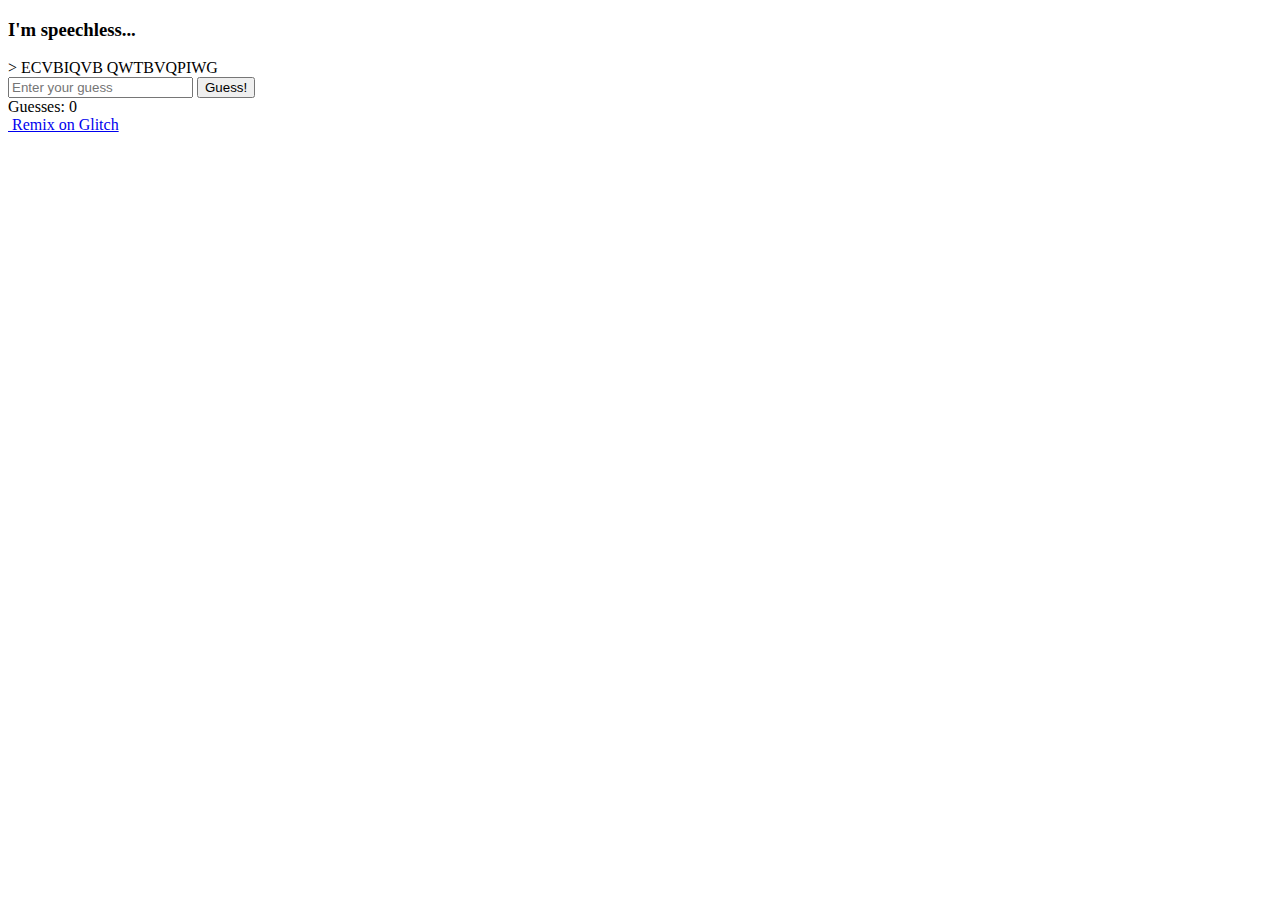
==== game.html @ d13089cc "🐾⛩ Checkpoint ./game.html:37674724/700 ./script.js:37674724/537" ====
<!DOCTYPE html>
<html lang="en">
  <head>
    <meta charset="utf-8" />
    <meta name="viewport" content="width=device-width, initial-scale=1" />
    <link rel="icon" href="https://glitch.com/favicon.ico" />

    <title>Hello World!</title>

    <!-- The website stylesheet -->
    <link rel="stylesheet" href="/style.css" />

    <!-- The website JavaScript file -->
    <script src="/script.js" defer></script>
  </head>

  <body>
    <div class="wrapper">
      <div class="content" role="main">
        <h3 class="title" id="theme"></h3>
        <div class="intro-block" align="left">
          <div style="display: inline">></div>
          <div style="display: inline" id="cyphertext"></div>
        </div>
        
        <div>
        <input type="text" id="answer" placeholder="Enter your guess" style="display: inline"/>
          <button style="display: inline" id="guess" onclick="guess()">Guess!</button>
        </div>
        
        <dialog id="winDialog">
          <h2>
            Congratulations!
          </h2>
          <p>
            You got it right in <span id="res"></span> attempts!<br>
            <i>Press 'Esc' to close this dialog, or refresh question</i>
          </p>
          <a href="game.html">
          <button>
            Refresh question
          </button>
        </a>
        </dialog>
  
        <div>
          Guesses: <span id="guesses"></span>
        </div>
        
      </div>
    </div>

    <!-- The footer holds our remix button — you can keep or delete it ✂ -->
    <footer class="footer">
      <div class="links"></div>
      <a
        class="btn--remix"
        target="_top"
        href="https://glitch.com/edit/#!/remix/glitch-hello-website"
      >
        <img
          src="https://cdn.glitch.com/605e2a51-d45f-4d87-a285-9410ad350515%2FLogo_Color.svg?v=1618199565140"
          alt=""
        />
        Remix on Glitch
      </a>
    </footer>
  </body>
</html>
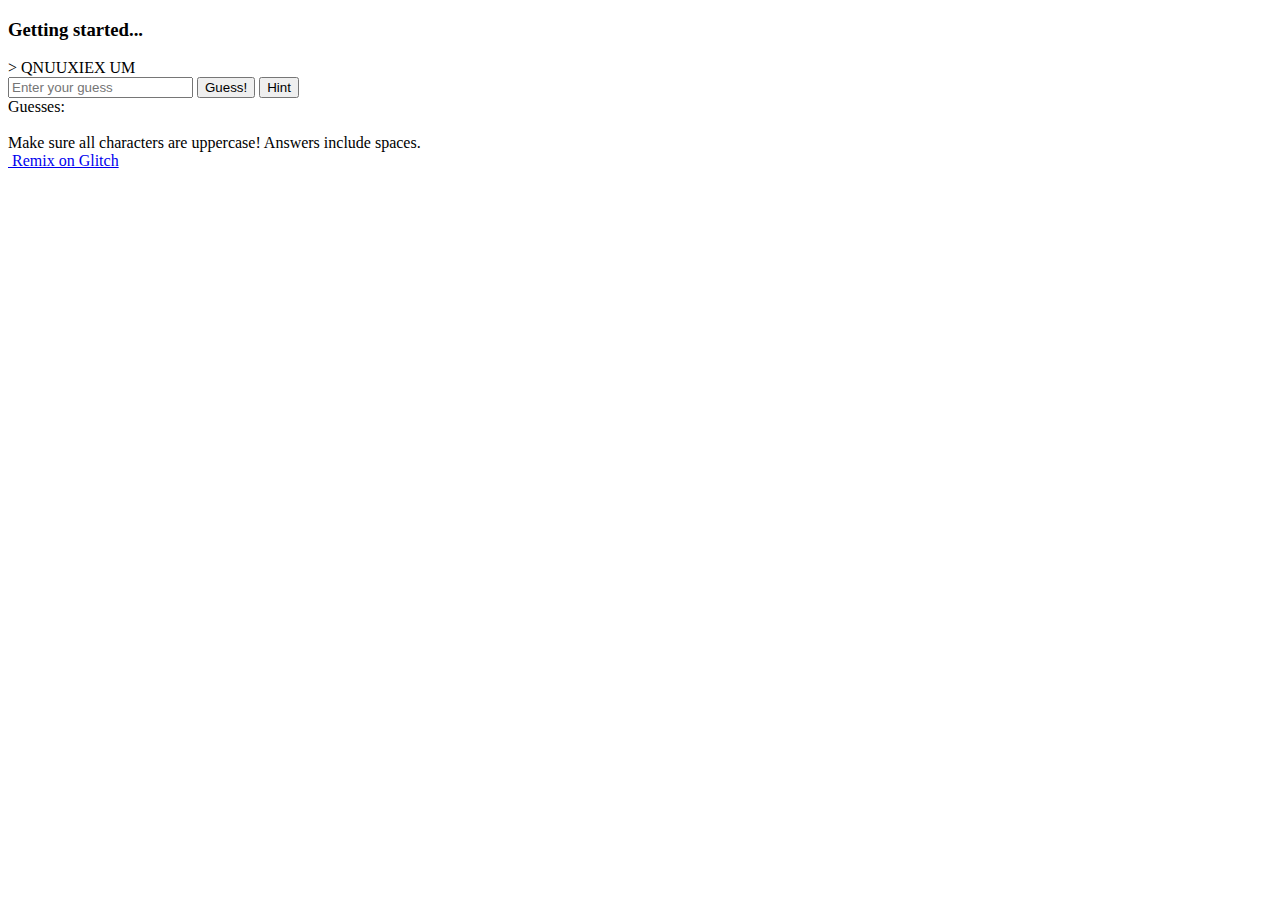
==== commit beb99053: "🐁⛰ Checkpoint ./game.html:37674724/5421 ./script.js:37674724/3540" ====
--- a/game.html
+++ b/game.html
@@ -22,31 +22,54 @@
           <div style="display: inline">></div>
           <div style="display: inline" id="cyphertext"></div>
         </div>
-        
+
         <div>
-        <input type="text" id="answer" placeholder="Enter your guess" style="display: inline"/>
-          <button style="display: inline" id="guess" onclick="guess()">Guess!</button>
+          <input
+            type="text"
+            id="answer"
+            placeholder="Enter your guess"
+            style="display: inline"
+          />
+          <button style="display: inline" id="guess" onclick="guess()">
+            Guess!
+          </button>
+          <button style="display: inline" id="hint" onclick="hint()">
+            Hint
+          </button>
         </div>
-        
+
         <dialog id="winDialog">
-          <h2>
-            Congratulations!
-          </h2>
+          <h2>Congratulations!</h2>
           <p>
-            You got it right in <span id="res"></span> attempts!<br>
+            You got it right in <span id="res"></span> guesses!<br />
             <i>Press 'Esc' to close this dialog, or refresh question</i>
           </p>
           <a href="game.html">
-          <button>
-            Refresh question
-          </button>
-        </a>
+            <button>Refresh question</button>
+          </a>
         </dialog>
-  
+        
+        <dialog id="hintDialog">
+          <h2>General hints</h2>
+          <p>
+            <ul>
+              <li>Look at the header for clues</li>
+              <li>All cyphertexts translate to a common phrase or an english idiom</li>
+              <li>Try to identify which could be spaces! If not, try look for double letters.</li>
+            </ul>
+            <i>Press 'Esc' to close this dialog, or refresh question</i>
+          </p>
+          <button onclick="sp-hints()">Specific hints</button>
+        
+          <p id="sp-hints"></p>
+        </dialog>
+
         <div>
           Guesses: <span id="guesses"></span>
+          <br />
+          <br />
+          Make sure all characters are uppercase! Answers include spaces.
         </div>
-        
       </div>
     </div>
 
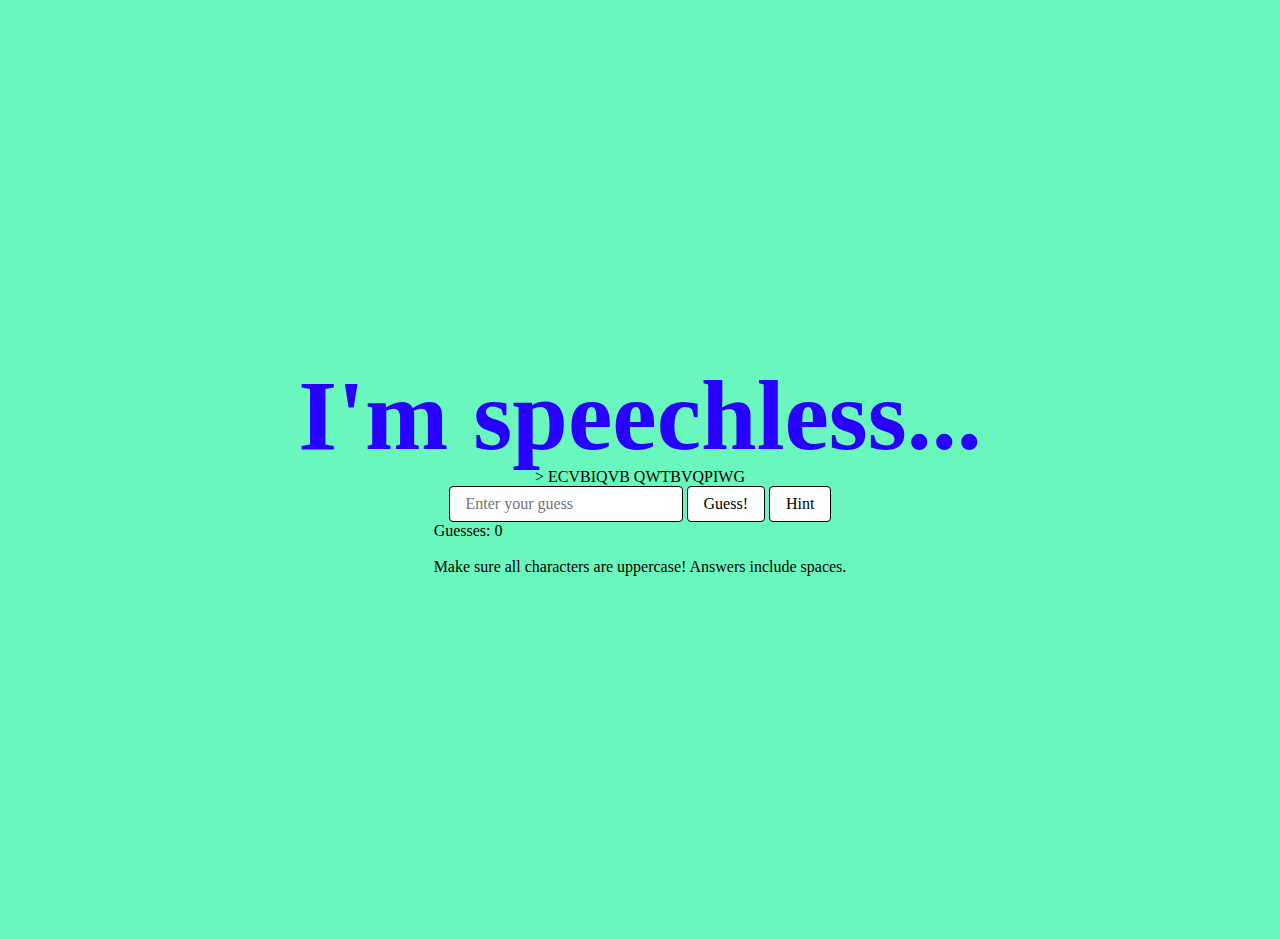
==== commit 6954a648: "🙅🍘 Checkpoint ./script.js:37674724/4193 ./game.html:37674724/640 ./index.html:37674724/506 ./style.c" ====
--- a/game.html
+++ b/game.html
@@ -20,7 +20,7 @@
         <h3 class="title" id="theme"></h3>
         <div class="intro-block" align="left">
           <div style="display: inline">></div>
-          <div style="display: inline" id="cyphertext"></div>
+          <div style="display: inline" id="ciphertext"></div>
         </div>
 
         <div>
@@ -54,14 +54,14 @@
           <p>
             <ul>
               <li>Look at the header for clues</li>
-              <li>All cyphertexts translate to a common phrase or an english idiom</li>
+              <li>All ciphertexts translate to a common phrase or an english idiom</li>
               <li>Try to identify which could be spaces! If not, try look for double letters.</li>
             </ul>
             <i>Press 'Esc' to close this dialog, or refresh question</i>
           </p>
-          <button onclick="sp-hints()">Specific hints</button>
+          <button onclick="sp_hint()">Specific hints</button>
         
-          <p id="sp-hints"></p>
+          <p id="sp-hint" style="display: none"></p>
         </dialog>
 
         <div>
@@ -72,21 +72,5 @@
         </div>
       </div>
     </div>
-
-    <!-- The footer holds our remix button — you can keep or delete it ✂ -->
-    <footer class="footer">
-      <div class="links"></div>
-      <a
-        class="btn--remix"
-        target="_top"
-        href="https://glitch.com/edit/#!/remix/glitch-hello-website"
-      >
-        <img
-          src="https://cdn.glitch.com/605e2a51-d45f-4d87-a285-9410ad350515%2FLogo_Color.svg?v=1618199565140"
-          alt=""
-        />
-        Remix on Glitch
-      </a>
-    </footer>
   </body>
 </html>
--- a/style.css
+++ b/style.css
@@ -0,0 +1,198 @@
+/******************************************************************************
+START Glitch hello-app default styles
+
+The styles in this section do some minimal CSS resets, set default fonts and 
+colors, and handle the layout for our footer and "Remix on Glitch" button. If
+you're new to CSS they may seem a little complicated, but you can scroll down
+to this section's matching END comment to see page-specific styles.
+******************************************************************************/
+
+
+/* 
+  The style rules specify elements by type and by attributes such as class and ID
+  Each section indicates an element or elements, then lists the style properties to apply
+  See if you can cross-reference the rules in this file with the elements in index.html
+*/
+
+/* Our default values set as CSS variables */
+:root {
+  --color-bg: #69F7BE;
+  --color-text-main: #000000;
+  --color-text-header: #2800FF;
+  --color-primary: #FFFF00;
+  --wrapper-height: 87vh;
+  --image-max-width: 300px;
+  --image-margin: 3rem;
+  --font-family: "HK Grotesk";
+  --font-family-header: "HK Grotesk";
+}
+
+/* Basic page style resets */
+* {
+  box-sizing: border-box;
+}
+[hidden] {
+  display: none !important;
+}
+
+/* Import fonts */
+@font-face {
+  font-family: HK Grotesk;
+  src: url("https://cdn.glitch.me/605e2a51-d45f-4d87-a285-9410ad350515%2FHKGrotesk-Regular.otf?v=1603136326027")
+    format("opentype");
+}
+@font-face {
+  font-family: HK Grotesk;
+  font-weight: bold;
+  src: url("https://cdn.glitch.me/605e2a51-d45f-4d87-a285-9410ad350515%2FHKGrotesk-Bold.otf?v=1603136323437")
+    format("opentype");
+}
+
+/* Our remix on glitch button */
+.btn--remix {
+  font-family: HK Grotesk;
+  padding: 0.75rem 1rem;
+  font-size: 1.1rem;
+  line-height: 1rem;
+  font-weight: 500;
+  height: 2.75rem;
+  align-items: center;
+  cursor: pointer;
+  background: #FFFFFF;
+  border: 1px solid #000000;
+  box-sizing: border-box;
+  border-radius: 4px;
+  text-decoration: none;
+  color: #000;
+  white-space: nowrap;
+  margin-left: auto;
+}
+.btn--remix img {
+  margin-right: 0.5rem;
+}
+.btn--remix:hover {
+  background-color: #D0FFF1;
+}
+
+/* Navigation grid */
+.footer {
+  display: flex;
+  justify-content: space-between;
+  margin: 1rem auto 0;
+  padding: 1rem 0 0.75rem 0;
+  width: 100%;
+  flex-wrap: wrap;
+  border-top: 4px solid #fff;
+}
+
+.footer a:not(.btn--remix):link,
+a:not(.btn--remix):visited {
+  font-family: HK Grotesk;
+  font-style: normal;
+  font-weight: normal;
+  font-size: 1.1rem;
+  color: #000;
+  text-decoration: none;
+  border-style: none;
+}
+.footer a:hover {
+  background: var(--color-primary);
+}
+
+.footer .links {
+  padding: 0.5rem 1rem 1.5rem;
+  white-space: nowrap;
+}
+
+.divider {
+  padding: 0 1rem;
+}
+/******************************************************************************
+END Glitch hello-app default styles
+******************************************************************************/
+
+body {
+  padding: 70px 0;
+  
+  font-family: HK Grotesk;
+  background-color: var(--color-bg);
+}
+
+/* Page structure */
+.wrapper {
+  min-height: var(--wrapper-height);
+  display: grid;
+  place-items: center;
+  margin: 0 1rem;
+}
+.content {
+  display: flex;
+  flex-direction: column;
+  align-items: center;
+  justify-content: center;
+}
+
+/* Very light scaling for our illustration */
+.title {
+  color: var(--color-text-header);
+  font-family: HK Grotesk;
+  font-style: normal;
+  font-weight: bold;
+  font-size: 100px;
+  line-height: 105%;
+  margin: 0;
+}
+
+/* Very light scaling for our illustration */
+.illustration {
+  max-width: 100%;
+  max-height: var(--image-max-width);
+  margin-top: var(--image-margin);
+}
+
+/* Instructions */
+.instructions {
+  margin: 1rem auto 0;
+}
+
+/* Button - Add it from the README instructions */
+button,
+input {
+  font-family: inherit;
+  font-size: 100%;
+  background: #FFFFFF;
+  border: 1px solid #000000;
+  box-sizing: border-box;
+  border-radius: 4px;
+  padding: 0.5rem 1rem;
+  transition: 500ms;
+}
+
+/* Subheading */
+h2 {
+  color: var(--color-text-header);
+}
+
+/* Interactive image */
+.illustration:active {
+  transform: translateY(5px);
+}
+
+/* Button dip
+- Toggling this class on and off will move it down and up again
+- The button transition property above determines the speed of the translate (500ms)
+*/
+.dipped {
+  transform: translateY(5px);
+}
+
+/* Links that open files in the editor */
+.fileopener {
+  cursor:pointer;
+  font-weight:bold;
+  border-bottom:3px solid var(--color-primary);
+  color: var(--color-secondary);
+}
+.fileopener:hover {
+  border-bottom:3px solid var(--color-secondary);
+}
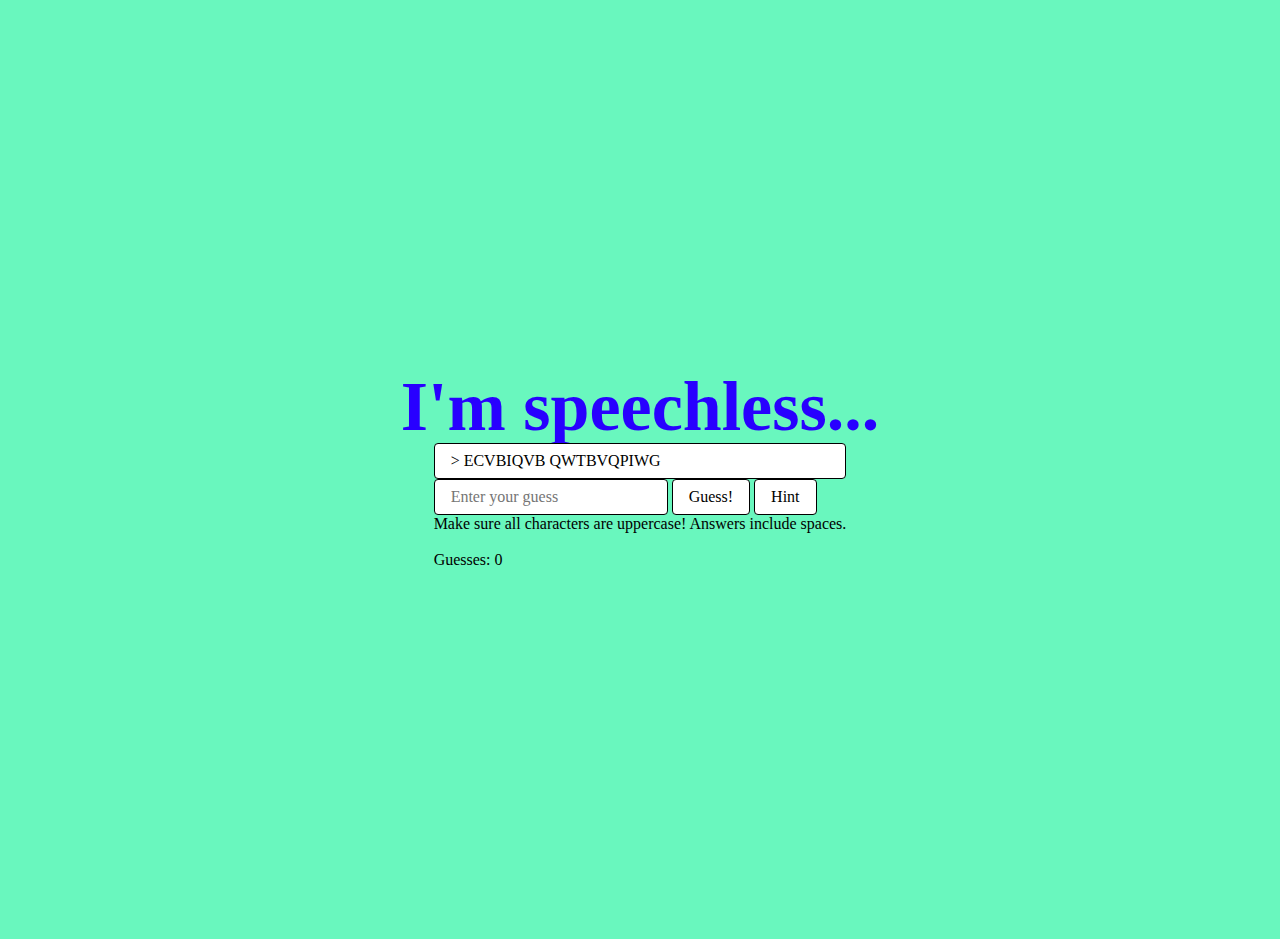
==== commit 849a5883: "🏛😇 Checkpoint ./style.css:37674724/1136 ./index.html:37674724/1415 ./game.html:37674724/6656" ====
--- a/game.html
+++ b/game.html
@@ -17,27 +17,38 @@
   <body>
     <div class="wrapper">
       <div class="content" role="main">
-        <h3 class="title" id="theme"></h3>
-        <div class="intro-block" align="left">
-          <div style="display: inline">></div>
-          <div style="display: inline" id="ciphertext"></div>
+        <h3 class="title-q" id="theme"></h3>
+        <!-- FORM -->
+        <div>
+          <!-- Q -->
+          <div class="intro-block">
+            <div style="display: inline">></div>
+            <div style="display: inline" id="ciphertext"></div>
+          </div>
+          <!-- A -->
+          <div>
+            <input
+              type="text"
+              id="answer"
+              placeholder="Enter your guess"
+              style="display: inline"
+            />
+            <button style="display: inline" id="guess" onclick="guess()">
+              Guess!
+            </button>
+            <button style="display: inline" id="hint" onclick="hint()">
+              Hint
+            </button>
+          </div>
+          <!-- X -->
+          <div>
+            Make sure all characters are uppercase! Answers include spaces.
+            <br /><br />
+            Guesses: <span id="guesses"></span>
+          </div>
         </div>
-
-        <div>
-          <input
-            type="text"
-            id="answer"
-            placeholder="Enter your guess"
-            style="display: inline"
-          />
-          <button style="display: inline" id="guess" onclick="guess()">
-            Guess!
-          </button>
-          <button style="display: inline" id="hint" onclick="hint()">
-            Hint
-          </button>
-        </div>
-
+        
+        <!-- DIALOGS -->
         <dialog id="winDialog">
           <h2>Congratulations!</h2>
           <p>
@@ -48,28 +59,26 @@
             <button>Refresh question</button>
           </a>
         </dialog>
-        
+
         <dialog id="hintDialog">
           <h2>General hints</h2>
-          <p>
-            <ul>
-              <li>Look at the header for clues</li>
-              <li>All ciphertexts translate to a common phrase or an english idiom</li>
-              <li>Try to identify which could be spaces! If not, try look for double letters.</li>
-            </ul>
-            <i>Press 'Esc' to close this dialog, or refresh question</i>
-          </p>
+          <ul>
+            <li>Look at the header for clues</li>
+            <li>
+              All ciphertexts translate to a common phrase or an english idiom
+            </li>
+            <li>
+              Try to identify which could be spaces! If not, try look for double
+              letters.
+            </li>
+          </ul>
+          <i>Press 'Esc' to close this dialog, or refresh question</i>
+          <br /><br />
           <button onclick="sp_hint()">Specific hints</button>
-        
+
           <p id="sp-hint" style="display: none"></p>
         </dialog>
-
-        <div>
-          Guesses: <span id="guesses"></span>
-          <br />
-          <br />
-          Make sure all characters are uppercase! Answers include spaces.
-        </div>
+        
       </div>
     </div>
   </body>
--- a/style.css
+++ b/style.css
@@ -113,9 +113,12 @@
 
 body {
   padding: 70px 0;
-  
   font-family: HK Grotesk;
   background-color: var(--color-bg);
+}
+
+div {
+  text-align: left;
 }
 
 /* Page structure */
@@ -143,6 +146,16 @@
   margin: 0;
 }
 
+.title-q {
+  color: var(--color-text-header);
+  font-family: HK Grotesk;
+  font-style: normal;
+  font-weight: bold;
+  font-size: 70px;
+  line-height: 105%;
+  margin: 0;
+}
+
 /* Very light scaling for our illustration */
 .illustration {
   max-width: 100%;
@@ -153,6 +166,19 @@
 /* Instructions */
 .instructions {
   margin: 1rem auto 0;
+}
+
+/* Intro block */
+.intro-block {
+  font-family: Consolas;
+  font-size: 100%;
+  background: #FFFFFF;
+  border: 1px solid #000000;
+  box-sizing: border-box;
+  border-radius: 4px;
+  padding: 0.5rem 1rem;
+  transition: 500ms;
+  width: 50 vw
 }
 
 /* Button - Add it from the README instructions */
@@ -171,28 +197,4 @@
 /* Subheading */
 h2 {
   color: var(--color-text-header);
-}
-
-/* Interactive image */
-.illustration:active {
-  transform: translateY(5px);
-}
-
-/* Button dip
-- Toggling this class on and off will move it down and up again
-- The button transition property above determines the speed of the translate (500ms)
-*/
-.dipped {
-  transform: translateY(5px);
-}
-
-/* Links that open files in the editor */
-.fileopener {
-  cursor:pointer;
-  font-weight:bold;
-  border-bottom:3px solid var(--color-primary);
-  color: var(--color-secondary);
-}
-.fileopener:hover {
-  border-bottom:3px solid var(--color-secondary);
-}
+}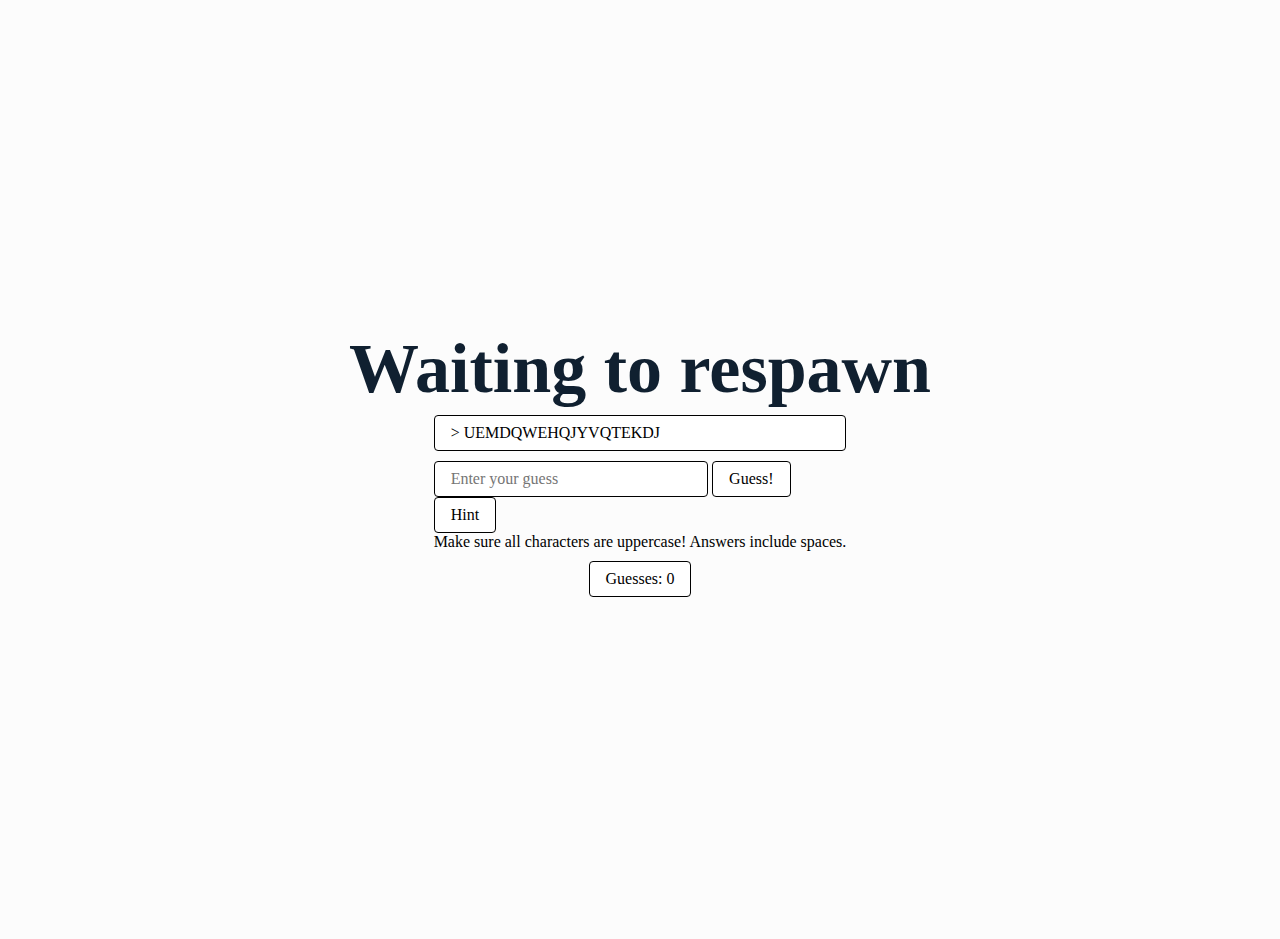
==== commit d2c709e2: "🖼☕️ Checkpoint ./game.html:37674724/283 ./style.css:37674724/563" ====
--- a/game.html
+++ b/game.html
@@ -17,7 +17,7 @@
   <body>
     <div class="wrapper">
       <div class="content" role="main">
-        <h3 class="title-q" id="theme"></h3>
+        <h1 class="title-q" id="theme"></h1>
         <!-- FORM -->
         <div>
           <!-- Q -->
@@ -26,7 +26,7 @@
             <div style="display: inline" id="ciphertext"></div>
           </div>
           <!-- A -->
-          <div>
+          <div class="ans-block">
             <input
               type="text"
               id="answer"
@@ -43,9 +43,11 @@
           <!-- X -->
           <div>
             Make sure all characters are uppercase! Answers include spaces.
-            <br /><br />
-            Guesses: <span id="guesses"></span>
           </div>
+        </div>
+        
+        <div class="guess-block">
+          Guesses: <span id="guesses"></span>
         </div>
         
         <!-- DIALOGS -->
--- a/style.css
+++ b/style.css
@@ -16,10 +16,10 @@
 
 /* Our default values set as CSS variables */
 :root {
-  --color-bg: #69F7BE;
-  --color-text-main: #000000;
-  --color-text-header: #2800FF;
-  --color-primary: #FFFF00;
+  --color-bg: #FCFCFC;
+  --color-text-main: #102030;
+  --color-text-header: #102030;
+  --color-primary: #102030;
   --wrapper-height: 87vh;
   --image-max-width: 300px;
   --image-margin: 3rem;
@@ -115,6 +115,7 @@
   padding: 70px 0;
   font-family: HK Grotesk;
   background-color: var(--color-bg);
+  text: var(--color-text-main);
 }
 
 div {
@@ -177,8 +178,26 @@
   box-sizing: border-box;
   border-radius: 4px;
   padding: 0.5rem 1rem;
-  transition: 500ms;
-  width: 50 vw
+  width: 100%;
+  margin: 10px 0
+}
+
+.ans-block {
+  width: 100%
+}
+
+.ans-block input {
+  width: 66.5%
+}
+
+.guess-block{
+  font-size: 100%;
+  background: #FFFFFF;
+  border: 1px solid #000000;
+  box-sizing: border-box;
+  border-radius: 4px;
+  padding: 0.5rem 1rem;
+  margin: 10px
 }
 
 /* Button - Add it from the README instructions */
@@ -191,7 +210,6 @@
   box-sizing: border-box;
   border-radius: 4px;
   padding: 0.5rem 1rem;
-  transition: 500ms;
 }
 
 /* Subheading */
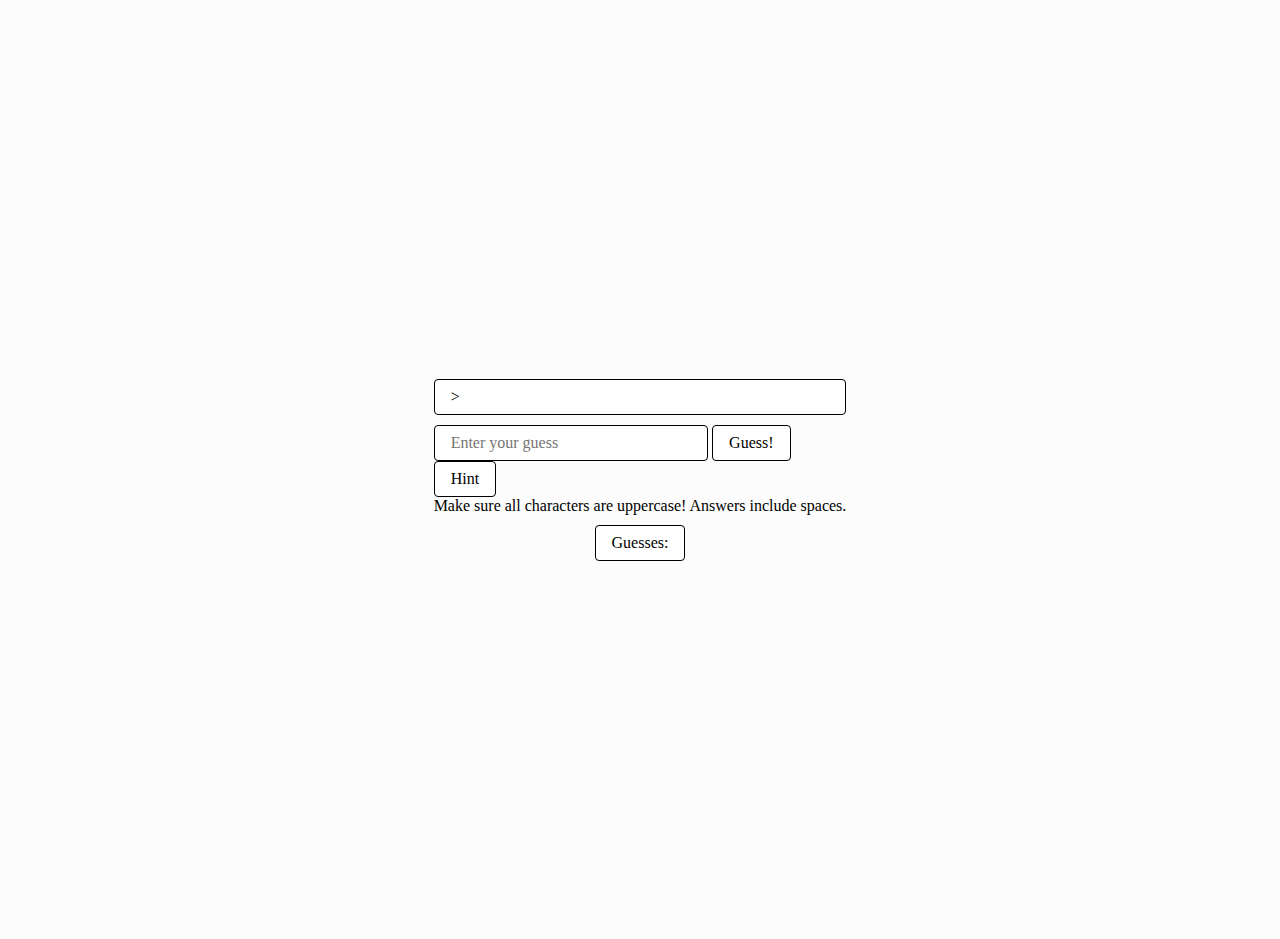
==== commit 89b3f8ab: "🦂🌾 Checkpoint ./index.html:37674724/1536 ./style.css:37674724/8258 ./script.js:37674724/953 ./game.h" ====
--- a/game.html
+++ b/game.html
@@ -57,8 +57,7 @@
             You got it right in <span id="res"></span> guesses!<br />
             <i>Press 'Esc' to close this dialog, or refresh question</i>
           </p>
-          <a href="game.html">
-            <button>Refresh question</button>
+          <a href="game.html" style="text-decoration: none;">Refresh question
           </a>
         </dialog>
 
--- a/style.css
+++ b/style.css
@@ -7,7 +7,6 @@
 to this section's matching END comment to see page-specific styles.
 ******************************************************************************/
 
-
 /* 
   The style rules specify elements by type and by attributes such as class and ID
   Each section indicates an element or elements, then lists the style properties to apply
@@ -16,15 +15,15 @@
 
 /* Our default values set as CSS variables */
 :root {
-  --color-bg: #FCFCFC;
+  --color-bg: #fcfcfc;
   --color-text-main: #102030;
-  --color-text-header: #102030;
+  --color-text-header: #0f3b66;
   --color-primary: #102030;
   --wrapper-height: 87vh;
   --image-max-width: 300px;
   --image-margin: 3rem;
   --font-family: "HK Grotesk";
-  --font-family-header: "HK Grotesk";
+  --font-family-header: "Consolas";
 }
 
 /* Basic page style resets */
@@ -58,7 +57,7 @@
   height: 2.75rem;
   align-items: center;
   cursor: pointer;
-  background: #FFFFFF;
+  background: #ffffff;
   border: 1px solid #000000;
   box-sizing: border-box;
   border-radius: 4px;
@@ -71,49 +70,16 @@
   margin-right: 0.5rem;
 }
 .btn--remix:hover {
-  background-color: #D0FFF1;
+  background-color: #d0fff1;
 }
 
-/* Navigation grid */
-.footer {
-  display: flex;
-  justify-content: space-between;
-  margin: 1rem auto 0;
-  padding: 1rem 0 0.75rem 0;
-  width: 100%;
-  flex-wrap: wrap;
-  border-top: 4px solid #fff;
-}
-
-.footer a:not(.btn--remix):link,
-a:not(.btn--remix):visited {
-  font-family: HK Grotesk;
-  font-style: normal;
-  font-weight: normal;
-  font-size: 1.1rem;
-  color: #000;
-  text-decoration: none;
-  border-style: none;
-}
-.footer a:hover {
-  background: var(--color-primary);
-}
-
-.footer .links {
-  padding: 0.5rem 1rem 1.5rem;
-  white-space: nowrap;
-}
-
-.divider {
-  padding: 0 1rem;
-}
 /******************************************************************************
 END Glitch hello-app default styles
 ******************************************************************************/
 
 body {
   padding: 70px 0;
-  font-family: HK Grotesk;
+  font-family: var(--font-family);
   background-color: var(--color-bg);
   text: var(--color-text-main);
 }
@@ -139,7 +105,7 @@
 /* Very light scaling for our illustration */
 .title {
   color: var(--color-text-header);
-  font-family: HK Grotesk;
+  font-family: var(--font-family-header);
   font-style: normal;
   font-weight: bold;
   font-size: 100px;
@@ -149,7 +115,7 @@
 
 .title-q {
   color: var(--color-text-header);
-  font-family: HK Grotesk;
+  font-family: var(--font-family-header);
   font-style: normal;
   font-weight: bold;
   font-size: 70px;
@@ -170,49 +136,52 @@
 }
 
 /* Intro block */
-.intro-block {
+.intro-block,
+.note {
   font-family: Consolas;
   font-size: 100%;
-  background: #FFFFFF;
+  background: #ffffff;
   border: 1px solid #000000;
   box-sizing: border-box;
   border-radius: 4px;
   padding: 0.5rem 1rem;
   width: 100%;
-  margin: 10px 0
+  margin: 10px 0;
 }
 
 .ans-block {
-  width: 100%
+  width: 100%;
 }
 
 .ans-block input {
-  width: 66.5%
+  width: 66.5%;
 }
 
-.guess-block{
+.guess-block {
   font-size: 100%;
-  background: #FFFFFF;
+  background: #ffffff;
   border: 1px solid #000000;
   box-sizing: border-box;
   border-radius: 4px;
   padding: 0.5rem 1rem;
-  margin: 10px
+  margin: 10px;
 }
 
 /* Button - Add it from the README instructions */
 button,
-input {
+input,
+a {
   font-family: inherit;
   font-size: 100%;
-  background: #FFFFFF;
+  background: #ffffff;
   border: 1px solid #000000;
   box-sizing: border-box;
   border-radius: 4px;
   padding: 0.5rem 1rem;
+  color: var(--color-text);
 }
 
 /* Subheading */
 h2 {
   color: var(--color-text-header);
-}+}
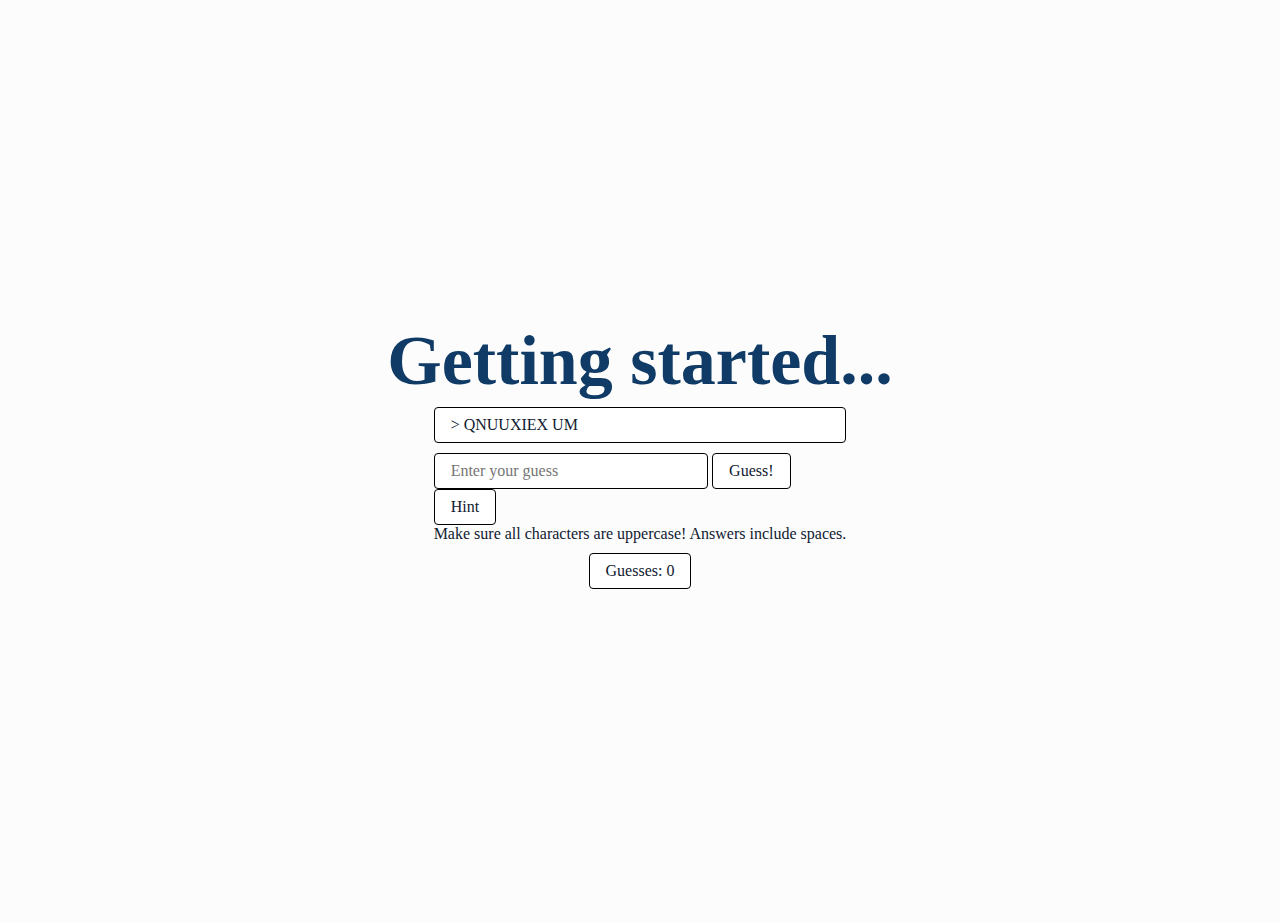
==== commit 1ac0a0f3: "🍩🍔 Checkpoint ./index.html:37674724/86 ./script.js:37674724/1971 ./style.css:37674724/181 ./script-g" ====
--- a/game.html
+++ b/game.html
@@ -5,13 +5,13 @@
     <meta name="viewport" content="width=device-width, initial-scale=1" />
     <link rel="icon" href="https://glitch.com/favicon.ico" />
 
-    <title>Hello World!</title>
+    <title>Start Decrypting!</title>
 
     <!-- The website stylesheet -->
     <link rel="stylesheet" href="/style.css" />
 
     <!-- The website JavaScript file -->
-    <script src="/script.js" defer></script>
+    <script src="/script-game.js" defer></script>
   </head>
 
   <body>
--- a/style.css
+++ b/style.css
@@ -78,10 +78,12 @@
 ******************************************************************************/
 
 body {
+  width: 80vw;
+  margin: auto;
   padding: 70px 0;
   font-family: var(--font-family);
   background-color: var(--color-bg);
-  text: var(--color-text-main);
+  color: var(--color-text-main);
 }
 
 div {
@@ -102,7 +104,6 @@
   justify-content: center;
 }
 
-/* Very light scaling for our illustration */
 .title {
   color: var(--color-text-header);
   font-family: var(--font-family-header);
@@ -123,19 +124,7 @@
   margin: 0;
 }
 
-/* Very light scaling for our illustration */
-.illustration {
-  max-width: 100%;
-  max-height: var(--image-max-width);
-  margin-top: var(--image-margin);
-}
-
-/* Instructions */
-.instructions {
-  margin: 1rem auto 0;
-}
-
-/* Intro block */
+/* Blocks */
 .intro-block,
 .note {
   font-family: Consolas;
@@ -167,6 +156,26 @@
   margin: 10px;
 }
 
+/* Table */
+table {
+  border-collapse: collapse;
+  text-align: center;
+}
+
+p.tbl {
+  width: 95%;
+  overflow-x: auto;
+}
+
+td {
+  min-width: 30px;
+}
+
+/* Dialog */
+dialog {
+  width: 75vw
+}
+
 /* Button - Add it from the README instructions */
 button,
 input,
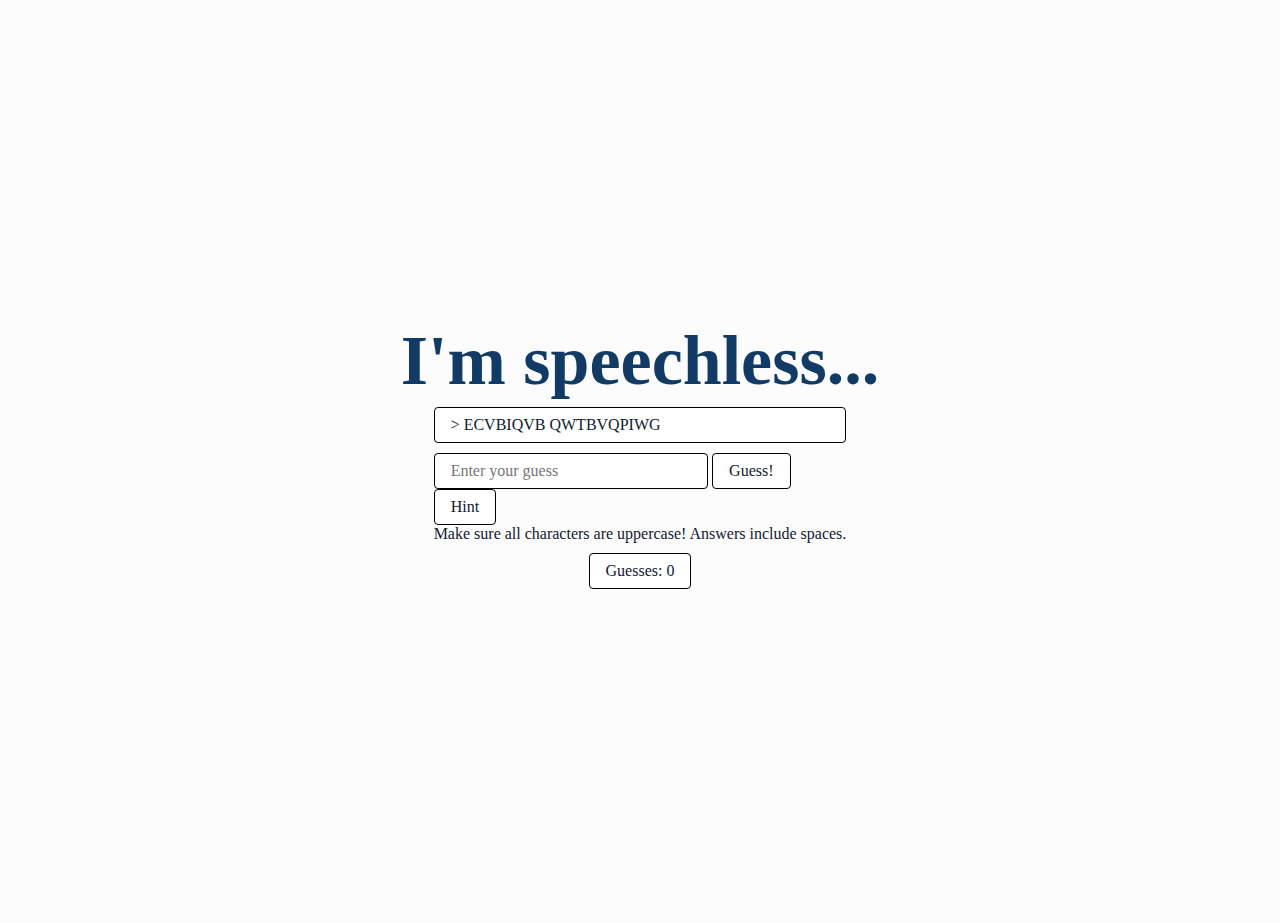
==== commit 26b2b6b2: "💂🏣 Checkpoint ./README.md:37674724/2492 ./index.html:37674724/86 ./game.html:37674724/21" ====
--- a/game.html
+++ b/game.html
@@ -73,7 +73,7 @@
               letters.
             </li>
           </ul>
-          <i>Press 'Esc' to close this dialog, or refresh question</i>
+          <i>Press 'Esc' to close this dialog</i>
           <br /><br />
           <button onclick="sp_hint()">Specific hints</button>
 
--- a/style.css
+++ b/style.css
@@ -1,19 +1,3 @@
-/******************************************************************************
-START Glitch hello-app default styles
-
-The styles in this section do some minimal CSS resets, set default fonts and 
-colors, and handle the layout for our footer and "Remix on Glitch" button. If
-you're new to CSS they may seem a little complicated, but you can scroll down
-to this section's matching END comment to see page-specific styles.
-******************************************************************************/
-
-/* 
-  The style rules specify elements by type and by attributes such as class and ID
-  Each section indicates an element or elements, then lists the style properties to apply
-  See if you can cross-reference the rules in this file with the elements in index.html
-*/
-
-/* Our default values set as CSS variables */
 :root {
   --color-bg: #fcfcfc;
   --color-text-main: #102030;
